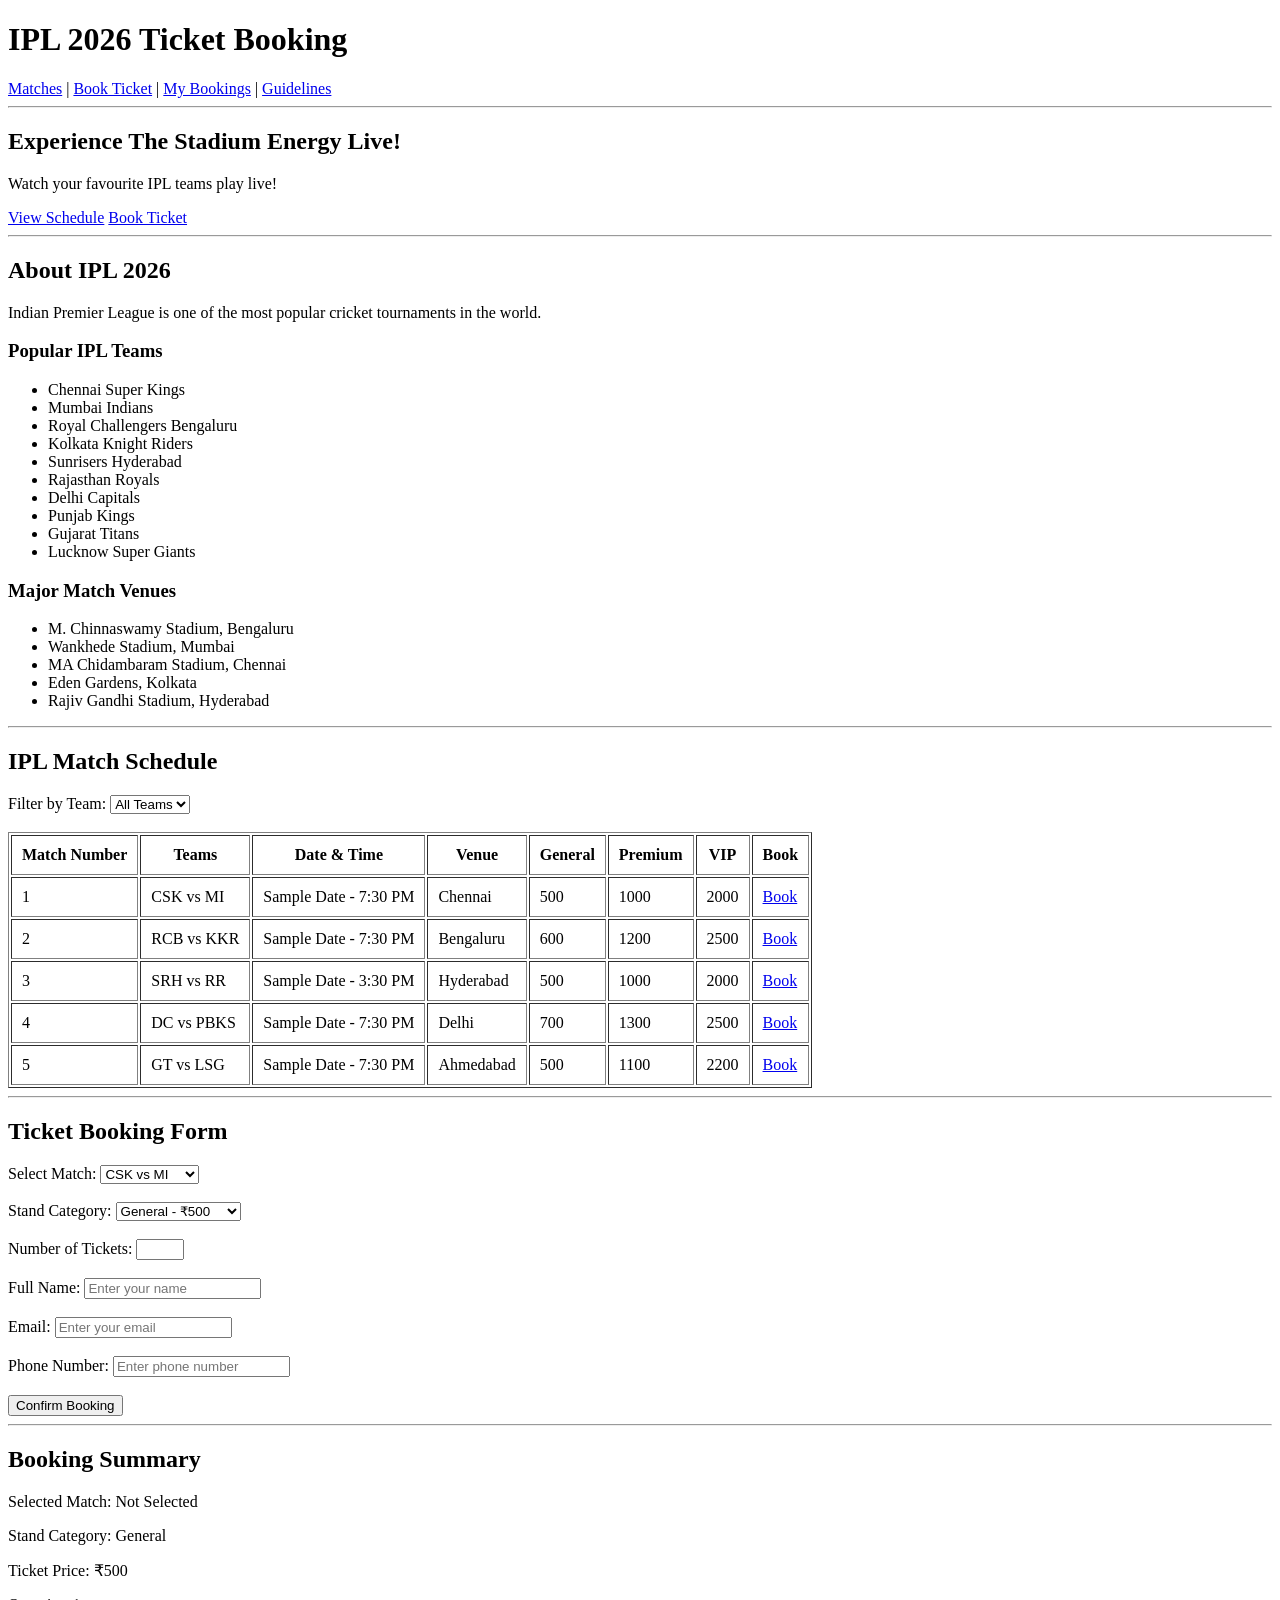
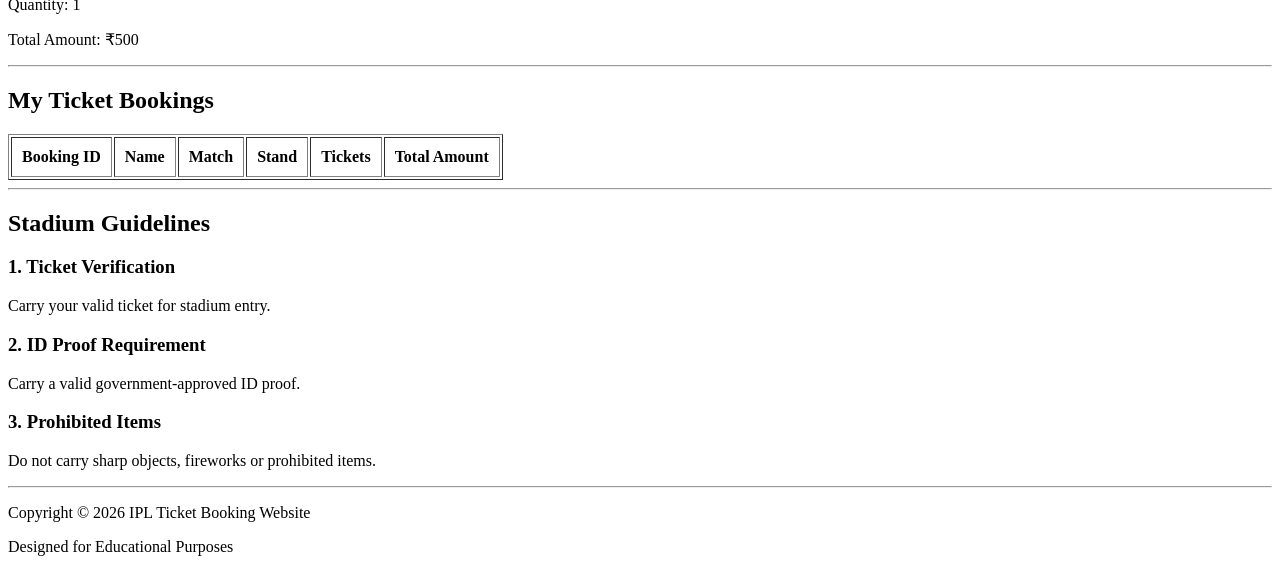
==== ticket_booking_ipl.html @ d8e72768 "Added IPL Ticket Booking HTML project" ====
<!DOCTYPE html>
<html lang="en">

<head>
    <meta charset="UTF-8">
    <meta name="viewport" content="width=device-width, initial-scale=1.0">
    <title>IPL 2026 Ticket Booking</title>
</head>

<body>

    <!-- Navigation Bar -->
    <header>
        <h1>IPL 2026 Ticket Booking</h1>

        <nav>
            <a href="#matches">Matches</a> |
            <a href="#booking">Book Ticket</a> |
            <a href="#mybookings">My Bookings</a> |
            <a href="#guidelines">Guidelines</a>
        </nav>
    </header>

    <hr>

    <!-- Hero Section -->
    <section>
        <h1>Experience The Stadium Energy Live!</h1>
        <p>Watch your favourite IPL teams play live!</p>

        <a href="#matches">View Schedule</a>
        <a href="#booking">Book Ticket</a>
    </section>

    <hr>

    <!-- About IPL -->
    <section id="about">
        <h2>About IPL 2026</h2>

        <p>
            Indian Premier League is one of the most popular
            cricket tournaments in the world.
        </p>

        <h3>Popular IPL Teams</h3>

        <ul>
            <li>Chennai Super Kings</li>
            <li>Mumbai Indians</li>
            <li>Royal Challengers Bengaluru</li>
            <li>Kolkata Knight Riders</li>
            <li>Sunrisers Hyderabad</li>
            <li>Rajasthan Royals</li>
            <li>Delhi Capitals</li>
            <li>Punjab Kings</li>
            <li>Gujarat Titans</li>
            <li>Lucknow Super Giants</li>
        </ul>

        <h3>Major Match Venues</h3>

        <ul>
            <li>M. Chinnaswamy Stadium, Bengaluru</li>
            <li>Wankhede Stadium, Mumbai</li>
            <li>MA Chidambaram Stadium, Chennai</li>
            <li>Eden Gardens, Kolkata</li>
            <li>Rajiv Gandhi Stadium, Hyderabad</li>
        </ul>
    </section>

    <hr>

    <!-- Match Schedule -->
    <section id="matches">
        <h2>IPL Match Schedule</h2>

        <label for="team">Filter by Team:</label>

        <select id="team">
            <option>All Teams</option>
            <option>CSK</option>
            <option>MI</option>
            <option>RCB</option>
            <option>KKR</option>
            <option>SRH</option>
        </select>

        <br><br>

        <table border="1" cellpadding="10">

            <tr>
                <th>Match Number</th>
                <th>Teams</th>
                <th>Date & Time</th>
                <th>Venue</th>
                <th>General</th>
                <th>Premium</th>
                <th>VIP</th>
                <th>Book</th>
            </tr>

            <tr>
                <td>1</td>
                <td>CSK vs MI</td>
                <td>Sample Date - 7:30 PM</td>
                <td>Chennai</td>
                <td>500</td>
                <td>1000</td>
                <td>2000</td>
                <td><a href="#booking">Book</a></td>
            </tr>

            <tr>
                <td>2</td>
                <td>RCB vs KKR</td>
                <td>Sample Date - 7:30 PM</td>
                <td>Bengaluru</td>
                <td>600</td>
                <td>1200</td>
                <td>2500</td>
                <td><a href="#booking">Book</a></td>
            </tr>

            <tr>
                <td>3</td>
                <td>SRH vs RR</td>
                <td>Sample Date - 3:30 PM</td>
                <td>Hyderabad</td>
                <td>500</td>
                <td>1000</td>
                <td>2000</td>
                <td><a href="#booking">Book</a></td>
            </tr>

            <tr>
                <td>4</td>
                <td>DC vs PBKS</td>
                <td>Sample Date - 7:30 PM</td>
                <td>Delhi</td>
                <td>700</td>
                <td>1300</td>
                <td>2500</td>
                <td><a href="#booking">Book</a></td>
            </tr>

            <tr>
                <td>5</td>
                <td>GT vs LSG</td>
                <td>Sample Date - 7:30 PM</td>
                <td>Ahmedabad</td>
                <td>500</td>
                <td>1100</td>
                <td>2200</td>
                <td><a href="#booking">Book</a></td>
            </tr>

        </table>
    </section>

    <hr>

    <!-- Ticket Booking Form -->
    <section id="booking">
        <h2>Ticket Booking Form</h2>

        <form>

            <label for="match">Select Match:</label>
            <select id="match" name="match">
                <option>CSK vs MI</option>
                <option>RCB vs KKR</option>
                <option>SRH vs RR</option>
                <option>DC vs PBKS</option>
                <option>GT vs LSG</option>
            </select>

            <br><br>

            <label for="category">Stand Category:</label>
            <select id="category" name="category">
                <option>General - ₹500</option>
                <option>Premium - ₹1000</option>
                <option>VIP - ₹2000</option>
            </select>

            <br><br>

            <label for="quantity">Number of Tickets:</label>
            <input type="number" id="quantity"
                   name="quantity" min="1" max="10">

            <br><br>

            <label for="name">Full Name:</label>
            <input type="text" id="name"
                   name="name" placeholder="Enter your name">

            <br><br>

            <label for="email">Email:</label>
            <input type="email" id="email"
                   name="email" placeholder="Enter your email">

            <br><br>

            <label for="phone">Phone Number:</label>
            <input type="tel" id="phone"
                   name="phone" placeholder="Enter phone number">

            <br><br>

            <input type="submit" value="Confirm Booking">

        </form>
    </section>

    <hr>

    <!-- Booking Summary -->
    <section>
        <h2>Booking Summary</h2>

        <p>Selected Match: Not Selected</p>
        <p>Stand Category: General</p>
        <p>Ticket Price: ₹500</p>
        <p>Quantity: 1</p>
        <p>Total Amount: ₹500</p>
    </section>

    <hr>

    <!-- My Bookings -->
    <section id="mybookings">
        <h2>My Ticket Bookings</h2>

        <table border="1" cellpadding="10">

            <tr>
                <th>Booking ID</th>
                <th>Name</th>
                <th>Match</th>
                <th>Stand</th>
                <th>Tickets</th>
                <th>Total Amount</th>
            </tr>

        </table>
    </section>

    <hr>

    <!-- Guidelines -->
    <section id="guidelines">
        <h2>Stadium Guidelines</h2>

        <article>
            <h3>1. Ticket Verification</h3>
            <p>Carry your valid ticket for stadium entry.</p>
        </article>

        <article>
            <h3>2. ID Proof Requirement</h3>
            <p>Carry a valid government-approved ID proof.</p>
        </article>

        <article>
            <h3>3. Prohibited Items</h3>
            <p>Do not carry sharp objects, fireworks or prohibited items.</p>
        </article>
    </section>

    <hr>

    <!-- Footer -->
    <footer>
        <p>Copyright © 2026 IPL Ticket Booking Website</p>
        <p>Designed for Educational Purposes</p>
    </footer>

</body>
</html>
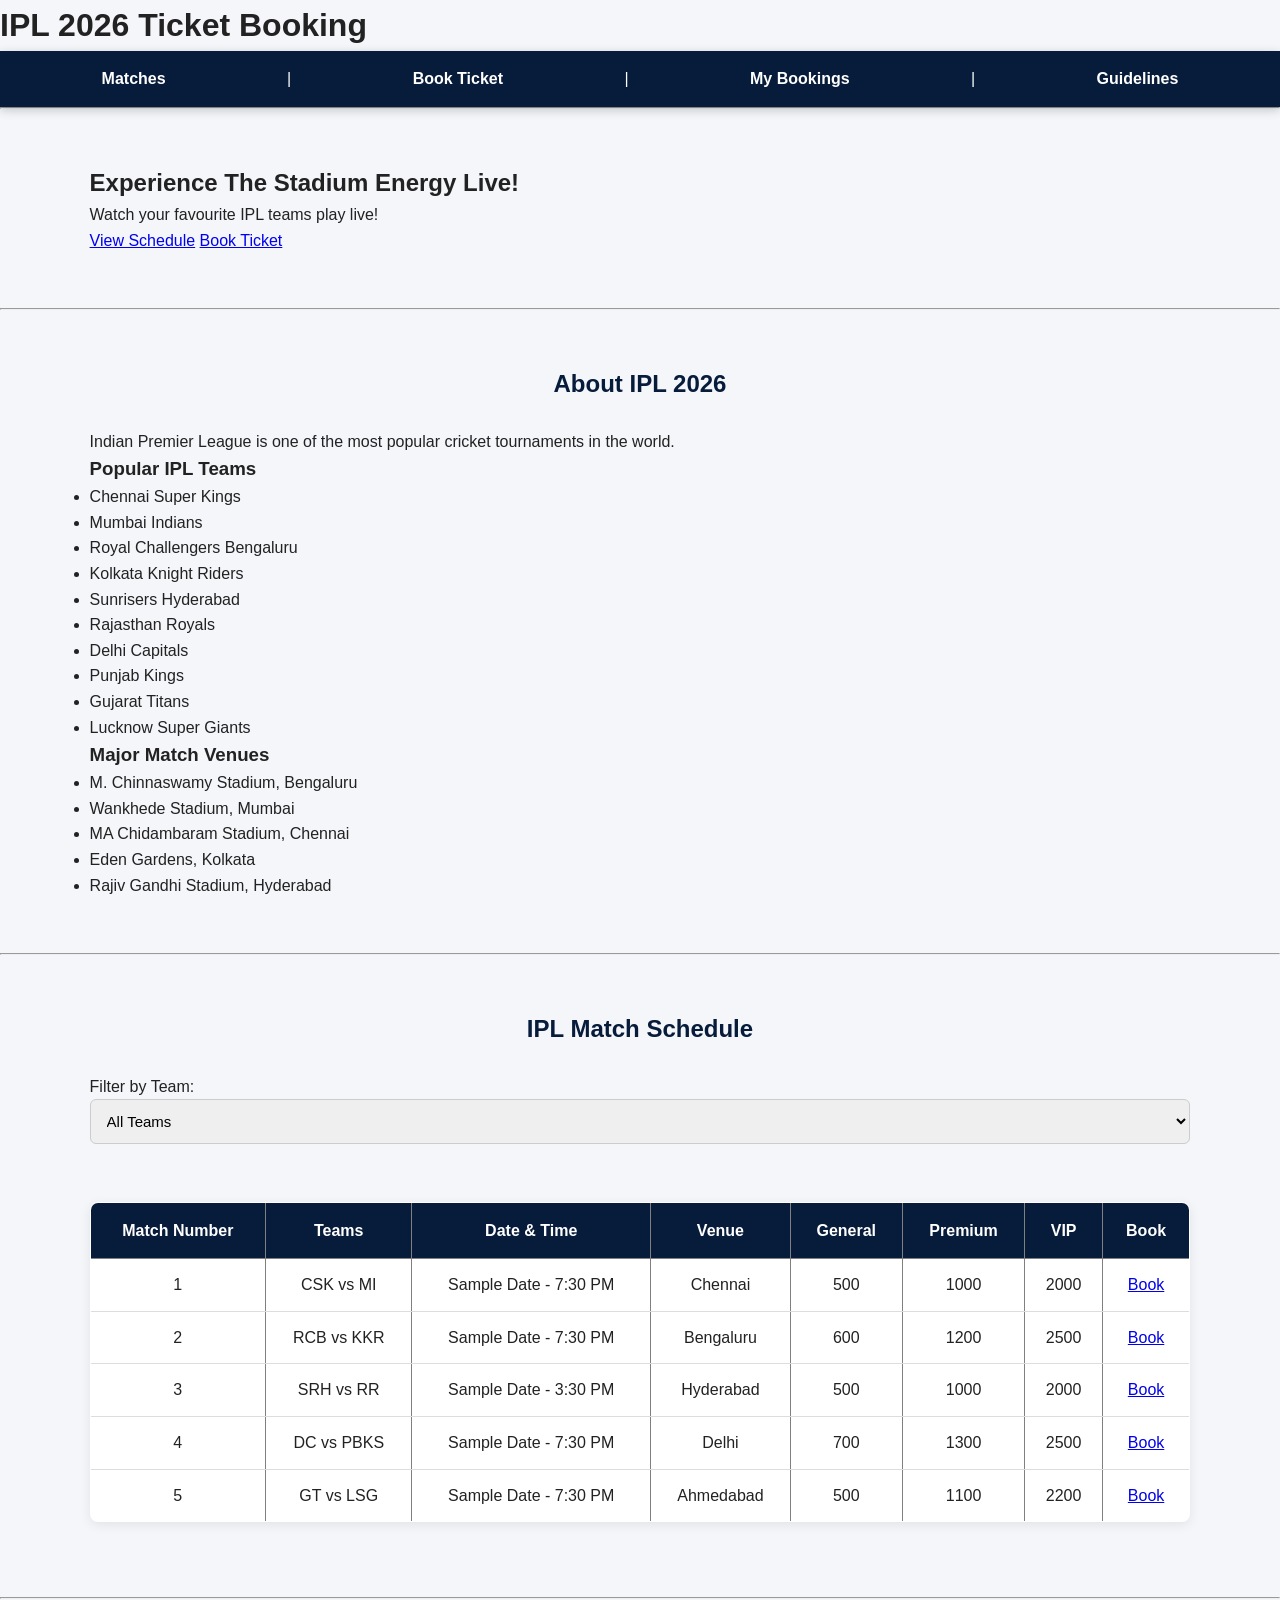
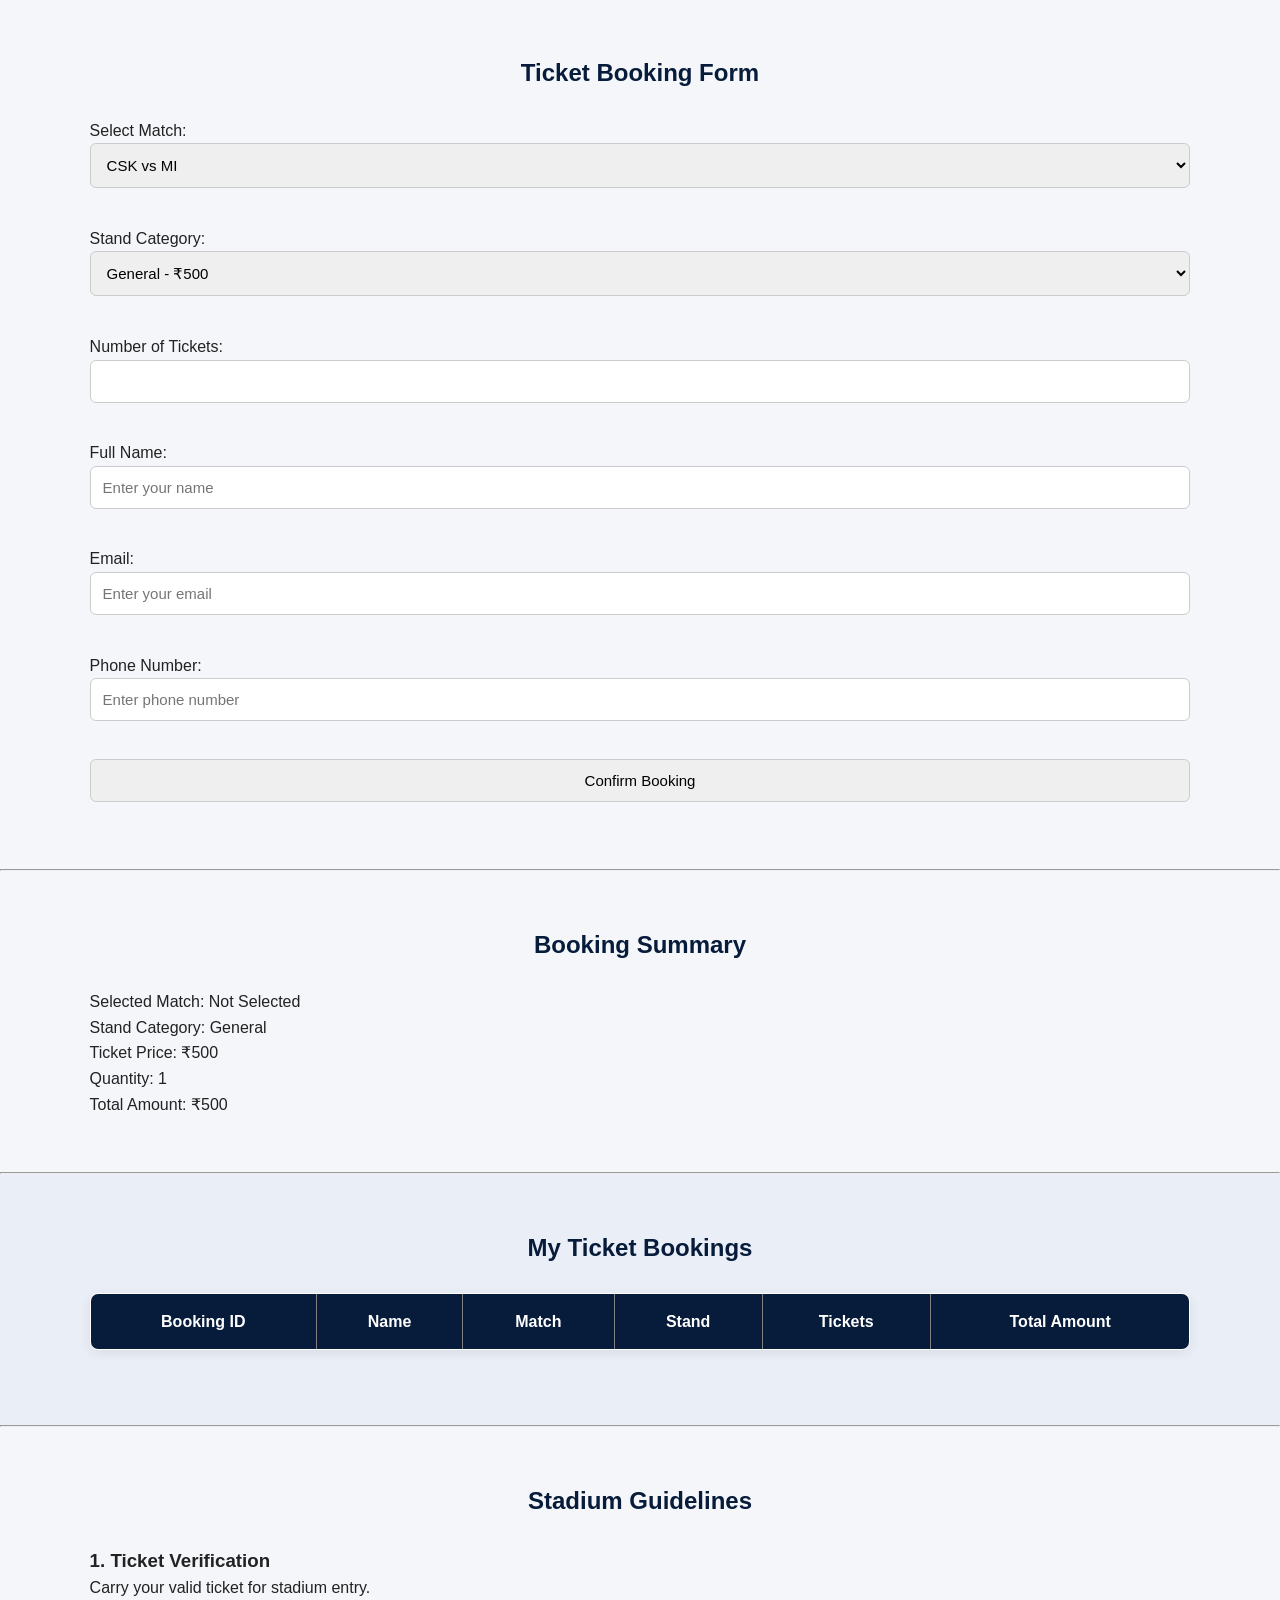
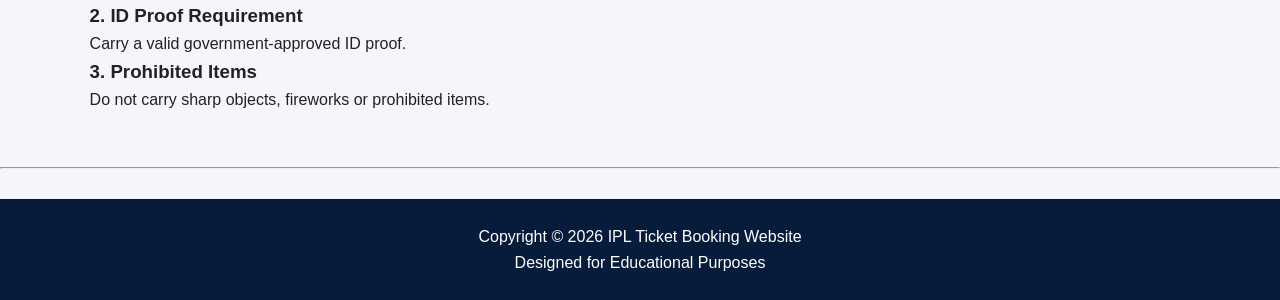
==== commit f2e6cab5: "Added CSS styling to IPL Ticket Booking website" ====
--- a/ticket_booking_ipl.html
+++ b/ticket_booking_ipl.html
@@ -6,6 +6,7 @@
     <meta charset="UTF-8">
     <meta name="viewport" content="width=device-width, initial-scale=1.0">
     <title>IPL 2026 Ticket Booking</title>
+    <link rel="stylesheet" href="styles.css">
 </head>
 
 <body>
--- a/styles.css
+++ b/styles.css
@@ -0,0 +1,260 @@
+
+/* IPL TICKET BOOKING WEBSITE */
+
+/* Theme Colors */
+:root {
+    --primary: #071b3a;
+    --secondary: #102f5c;
+    --accent: #f5c542;
+    --background: #f4f6fa;
+    --text: #222222;
+    --white: #ffffff;
+}
+
+/* General Styling */
+* {
+    margin: 0;
+    padding: 0;
+    box-sizing: border-box;
+}
+
+html {
+    scroll-behavior: smooth;
+    scroll-padding-top: 80px;
+}
+
+body {
+    font-family: Arial, sans-serif;
+    background: var(--background);
+    color: var(--text);
+    line-height: 1.6;
+}
+
+/* Navigation Bar */
+nav {
+    background: var(--primary);
+    color: var(--white);
+    padding: 15px 7%;
+    display: flex;
+    justify-content: space-between;
+    align-items: center;
+    position: sticky;
+    top: 0;
+    z-index: 1000;
+    box-shadow: 0 3px 10px rgba(0,0,0,0.2);
+}
+
+nav a {
+    color: var(--white);
+    text-decoration: none;
+    margin: 0 12px;
+    font-weight: bold;
+    transition: 0.3s;
+}
+
+nav a:hover {
+    color: var(--accent);
+}
+
+/* Hero Banner */
+.hero {
+    background: linear-gradient(135deg, #071b3a, #164b83);
+    color: var(--white);
+    text-align: center;
+    padding: 100px 20px;
+}
+
+.hero h1 {
+    font-size: 42px;
+    margin-bottom: 15px;
+}
+
+.hero p {
+    font-size: 18px;
+    margin-bottom: 25px;
+}
+
+/* Buttons */
+.btn {
+    display: inline-block;
+    background: var(--accent);
+    color: var(--primary);
+    padding: 12px 25px;
+    border: none;
+    border-radius: 6px;
+    text-decoration: none;
+    font-weight: bold;
+    cursor: pointer;
+    transition: 0.3s;
+}
+
+.btn:hover {
+    background: var(--white);
+    transform: translateY(-2px);
+}
+
+/* Sections */
+section {
+    padding: 55px 7%;
+}
+
+section h2 {
+    color: var(--primary);
+    text-align: center;
+    margin-bottom: 25px;
+}
+
+/* About Section */
+.about {
+    background: var(--white);
+    text-align: center;
+}
+
+/* Tables */
+table {
+    width: 100%;
+    border-collapse: collapse;
+    background: var(--white);
+    margin: 20px 0;
+    box-shadow: 0 3px 12px rgba(0,0,0,0.08);
+    border-radius: 8px;
+    overflow: hidden;
+}
+
+th {
+    background: var(--primary);
+    color: var(--white);
+    padding: 15px;
+}
+
+td {
+    padding: 13px;
+    text-align: center;
+    border-bottom: 1px solid #dddddd;
+}
+
+tr:hover {
+    background: #fff8df;
+}
+
+/* Booking Area */
+.booking-area {
+    display: flex;
+    justify-content: center;
+    align-items: flex-start;
+    gap: 30px;
+    flex-wrap: wrap;
+}
+
+.booking-form,
+.summary {
+    background: var(--white);
+    padding: 25px;
+    border-radius: 12px;
+    box-shadow: 0 4px 15px rgba(0,0,0,0.1);
+    flex: 1;
+    min-width: 280px;
+}
+
+/* Forms */
+.booking-form label {
+    display: block;
+    margin: 12px 0 5px;
+    font-weight: bold;
+}
+
+input,
+select,
+textarea {
+    width: 100%;
+    padding: 12px;
+    border: 1px solid #cccccc;
+    border-radius: 6px;
+    margin-bottom: 12px;
+    font-size: 15px;
+}
+
+input:focus,
+select:focus,
+textarea:focus {
+    outline: none;
+    border-color: var(--accent);
+    box-shadow: 0 0 5px rgba(245,197,66,0.5);
+}
+
+/* Cards */
+.guideline-cards {
+    display: flex;
+    justify-content: center;
+    flex-wrap: wrap;
+    gap: 20px;
+}
+
+.card {
+    background: var(--white);
+    padding: 25px;
+    border-radius: 12px;
+    box-shadow: 0 4px 12px rgba(0,0,0,0.1);
+    flex: 1;
+    min-width: 220px;
+    transition: 0.3s;
+}
+
+.card:hover {
+    transform: translateY(-5px);
+    box-shadow: 0 7px 18px rgba(0,0,0,0.15);
+}
+
+/* My Bookings */
+#mybookings {
+    background: #e9eef7;
+}
+
+/* Footer */
+footer {
+    background: var(--primary);
+    color: var(--white);
+    text-align: center;
+    padding: 25px;
+    margin-top: 30px;
+}
+
+footer a {
+    color: var(--accent);
+    text-decoration: none;
+}
+
+/* Responsive Design */
+@media (max-width: 768px) {
+
+    nav {
+        flex-direction: column;
+        gap: 12px;
+    }
+
+    nav a {
+        display: inline-block;
+        margin: 5px;
+    }
+
+    .hero h1 {
+        font-size: 30px;
+    }
+
+    .booking-area {
+        flex-direction: column;
+    }
+
+    .booking-form,
+    .summary {
+        width: 100%;
+    }
+
+    table {
+        font-size: 12px;
+    }
+
+    section {
+        padding: 35px 5%;
+    }
+}
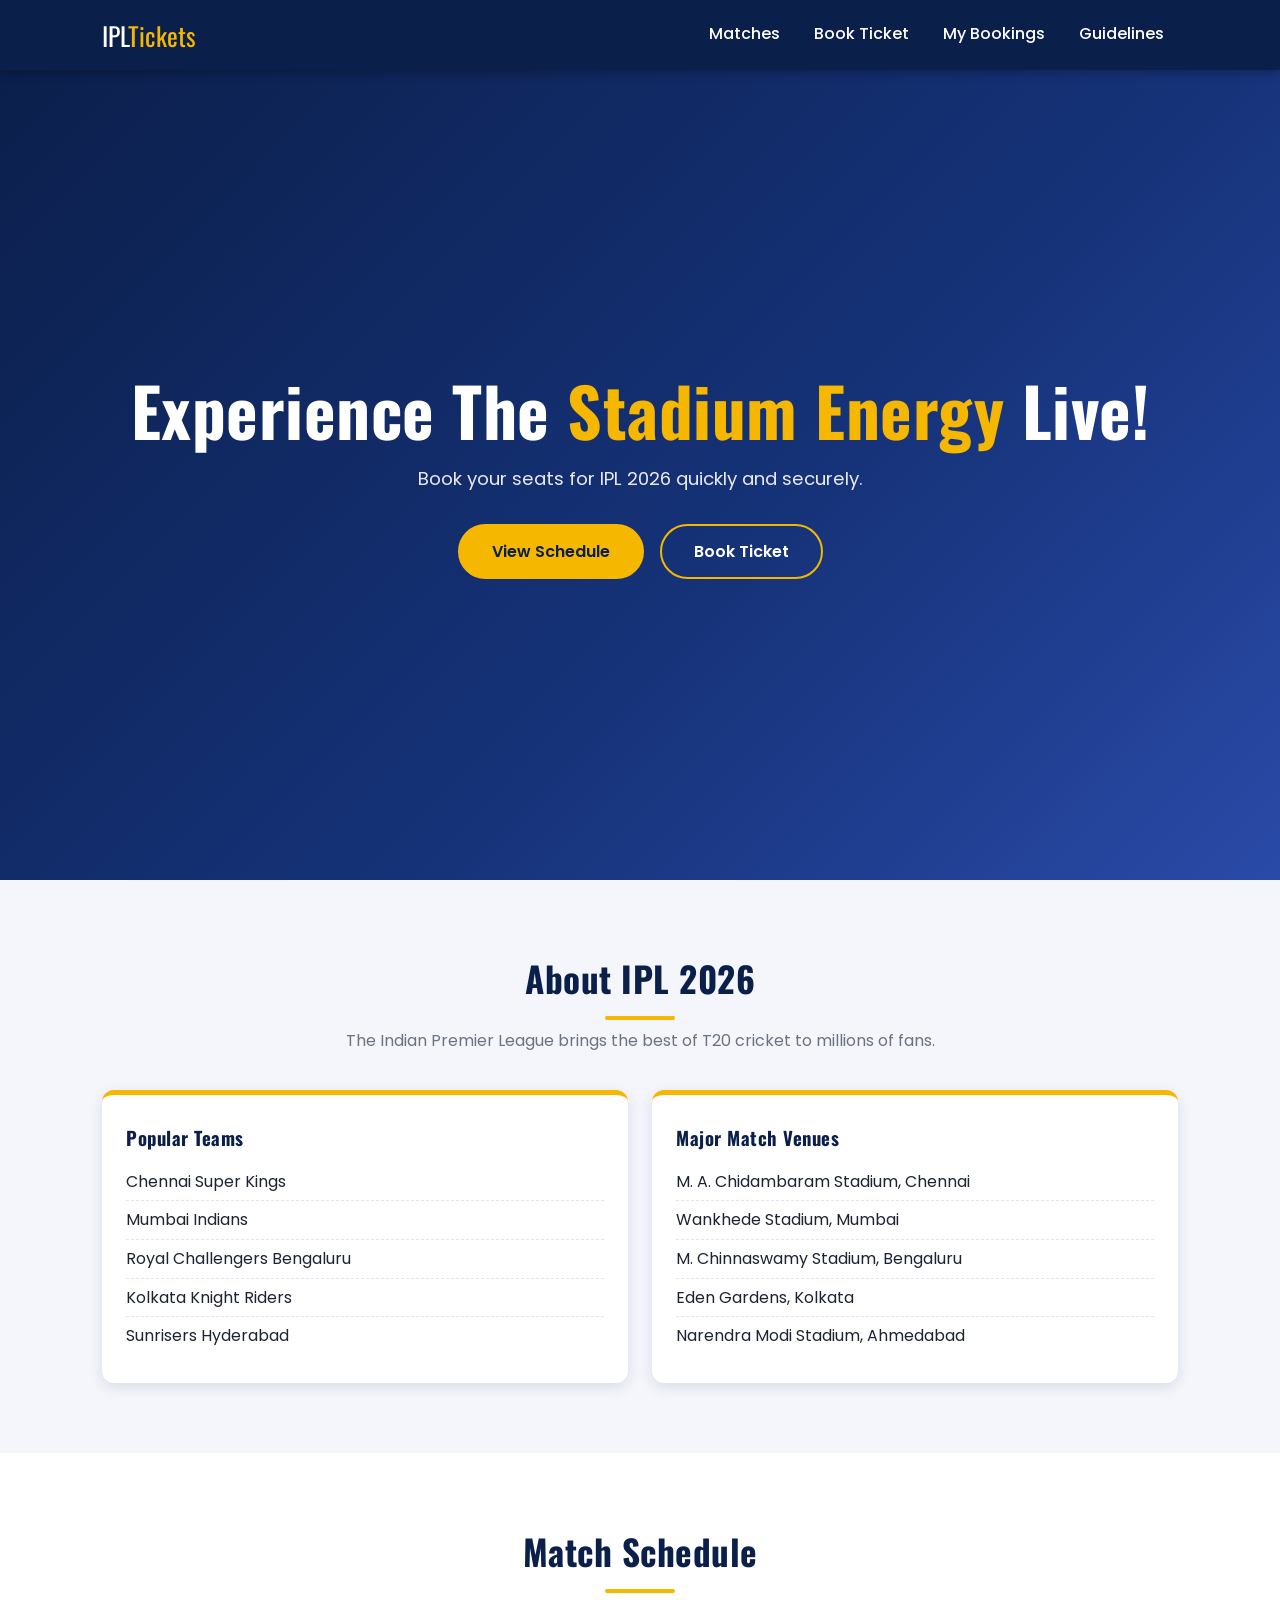
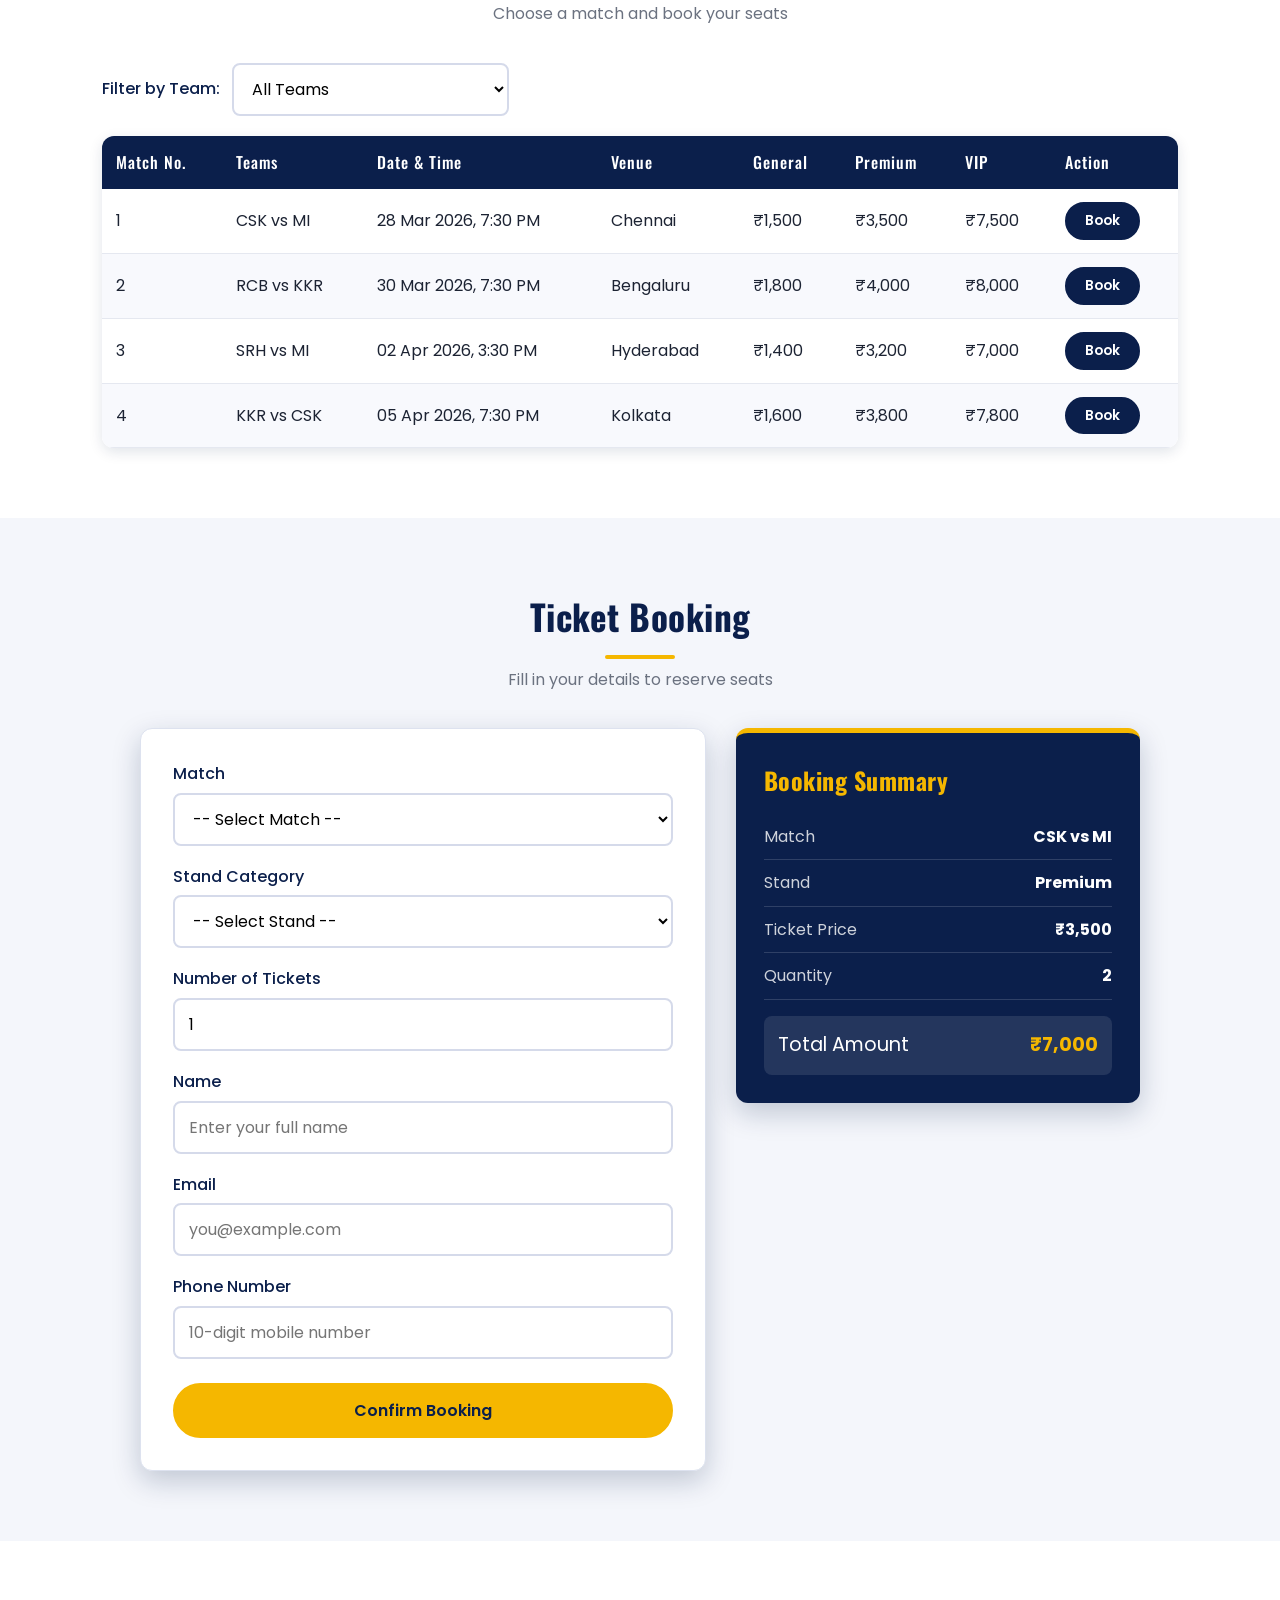
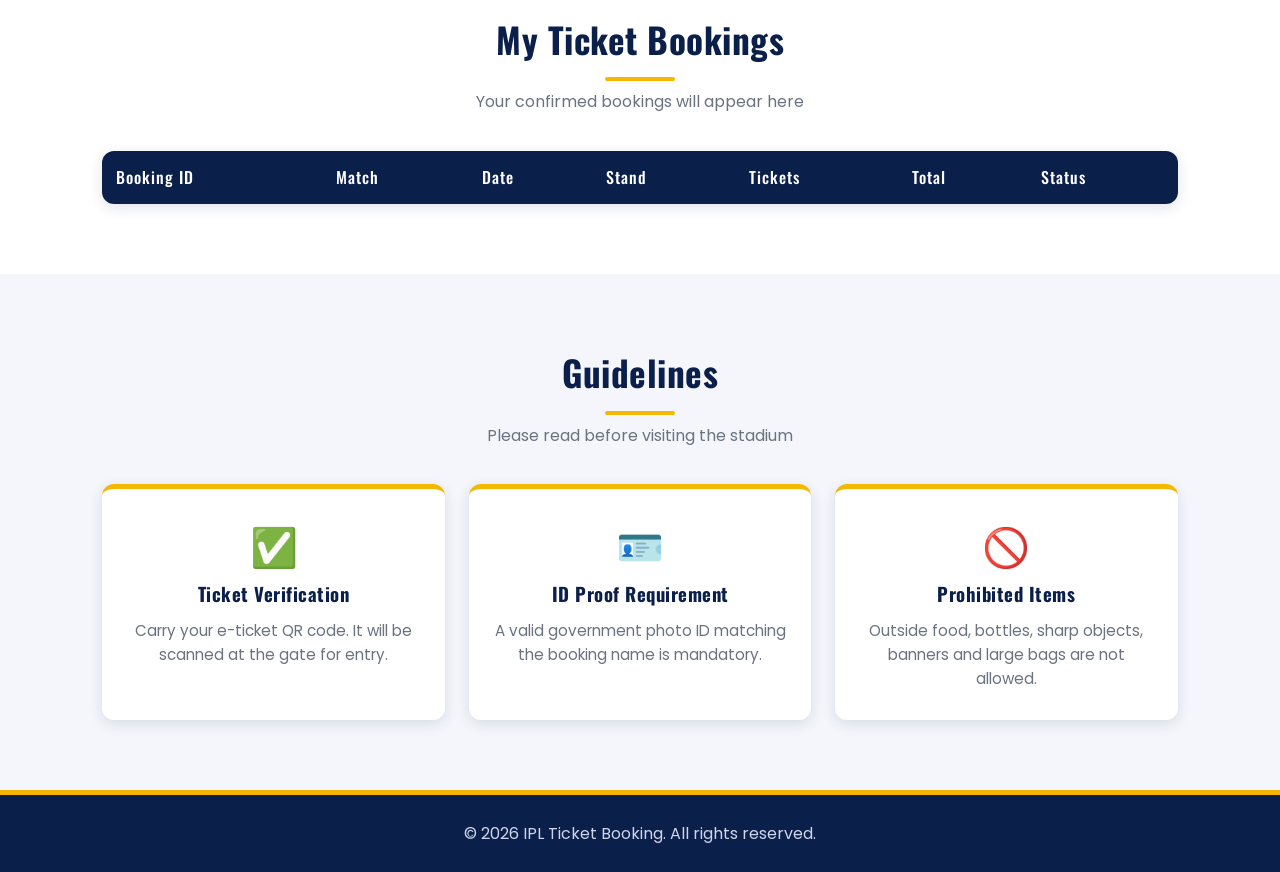
==== commit 431eac3d: "Update HTML structure and CSS styling" ====
--- a/ticket_booking_ipl.html
+++ b/ticket_booking_ipl.html
@@ -1,285 +1,248 @@
-
 <!DOCTYPE html>
 <html lang="en">
-
 <head>
-    <meta charset="UTF-8">
-    <meta name="viewport" content="width=device-width, initial-scale=1.0">
-    <title>IPL 2026 Ticket Booking</title>
-    <link rel="stylesheet" href="styles.css">
+  <meta charset="UTF-8">
+  <meta name="viewport" content="width=device-width, initial-scale=1.0">
+  <title>IPL 2026 Ticket Booking</title>
+  <link href="https://fonts.googleapis.com/css2?family=Oswald:wght@400;500;700&family=Poppins:wght@400;500;600&display=swap" rel="stylesheet">
+  <link rel="stylesheet" href="styles.css">
 </head>
-
 <body>
 
-    <!-- Navigation Bar -->
-    <header>
-        <h1>IPL 2026 Ticket Booking</h1>
-
-        <nav>
-            <a href="#matches">Matches</a> |
-            <a href="#booking">Book Ticket</a> |
-            <a href="#mybookings">My Bookings</a> |
-            <a href="#guidelines">Guidelines</a>
-        </nav>
-    </header>
-
-    <hr>
-
-    <!-- Hero Section -->
-    <section>
-        <h1>Experience The Stadium Energy Live!</h1>
-        <p>Watch your favourite IPL teams play live!</p>
-
-        <a href="#matches">View Schedule</a>
-        <a href="#booking">Book Ticket</a>
-    </section>
-
-    <hr>
-
-    <!-- About IPL -->
+  <!-- NAVIGATION -->
+  <header>
+    <nav class="navbar">
+      <a href="#home" class="logo">IPL<span>Tickets</span></a>
+      <ul class="nav-links">
+        <li><a href="#matches">Matches</a></li>
+        <li><a href="#booking">Book Ticket</a></li>
+        <li><a href="#my-bookings">My Bookings</a></li>
+        <li><a href="#guidelines">Guidelines</a></li>
+      </ul>
+    </nav>
+  </header>
+
+  <main>
+
+    <!-- HERO / BANNER -->
+    <section class="hero" id="home">
+      <h1>Experience The <span>Stadium Energy</span> Live!</h1>
+      <p>Book your seats for IPL 2026 quickly and securely.</p>
+      <div class="hero-buttons">
+        <a href="#matches" class="btn btn-primary">View Schedule</a>
+        <a href="#booking" class="btn btn-outline">Book Ticket</a>
+      </div>
+    </section>
+
+    <!-- ABOUT IPL 2026 -->
     <section id="about">
-        <h2>About IPL 2026</h2>
-
-        <p>
-            Indian Premier League is one of the most popular
-            cricket tournaments in the world.
-        </p>
-
-        <h3>Popular IPL Teams</h3>
-
-        <ul>
+      <h2 class="section-title">About IPL 2026</h2>
+      <p class="section-sub">The Indian Premier League brings the best of T20 cricket to millions of fans.</p>
+      <div class="two-col">
+        <article class="card">
+          <h3>Popular Teams</h3>
+          <ul>
             <li>Chennai Super Kings</li>
             <li>Mumbai Indians</li>
             <li>Royal Challengers Bengaluru</li>
             <li>Kolkata Knight Riders</li>
             <li>Sunrisers Hyderabad</li>
-            <li>Rajasthan Royals</li>
-            <li>Delhi Capitals</li>
-            <li>Punjab Kings</li>
-            <li>Gujarat Titans</li>
-            <li>Lucknow Super Giants</li>
-        </ul>
-
-        <h3>Major Match Venues</h3>
-
-        <ul>
+          </ul>
+        </article>
+        <article class="card">
+          <h3>Major Match Venues</h3>
+          <ul>
+            <li>M. A. Chidambaram Stadium, Chennai</li>
+            <li>Wankhede Stadium, Mumbai</li>
             <li>M. Chinnaswamy Stadium, Bengaluru</li>
-            <li>Wankhede Stadium, Mumbai</li>
-            <li>MA Chidambaram Stadium, Chennai</li>
             <li>Eden Gardens, Kolkata</li>
-            <li>Rajiv Gandhi Stadium, Hyderabad</li>
-        </ul>
-    </section>
-
-    <hr>
-
-    <!-- Match Schedule -->
-    <section id="matches">
-        <h2>IPL Match Schedule</h2>
-
-        <label for="team">Filter by Team:</label>
-
-        <select id="team">
-            <option>All Teams</option>
-            <option>CSK</option>
-            <option>MI</option>
-            <option>RCB</option>
-            <option>KKR</option>
-            <option>SRH</option>
+            <li>Narendra Modi Stadium, Ahmedabad</li>
+          </ul>
+        </article>
+      </div>
+    </section>
+
+    <!-- MATCH SCHEDULE -->
+    <section id="matches" class="alt">
+      <h2 class="section-title">Match Schedule</h2>
+      <p class="section-sub">Choose a match and book your seats</p>
+
+      <div class="filter-bar">
+        <label for="teamFilter">Filter by Team:</label>
+        <select id="teamFilter">
+          <option value="all">All Teams</option>
+          <option value="CSK">Chennai Super Kings</option>
+          <option value="MI">Mumbai Indians</option>
+          <option value="RCB">Royal Challengers Bengaluru</option>
+          <option value="KKR">Kolkata Knight Riders</option>
+          <option value="SRH">Sunrisers Hyderabad</option>
         </select>
-
-        <br><br>
-
-        <table border="1" cellpadding="10">
-
-            <tr>
-                <th>Match Number</th>
-                <th>Teams</th>
-                <th>Date & Time</th>
-                <th>Venue</th>
-                <th>General</th>
-                <th>Premium</th>
-                <th>VIP</th>
-                <th>Book</th>
-            </tr>
-
-            <tr>
-                <td>1</td>
-                <td>CSK vs MI</td>
-                <td>Sample Date - 7:30 PM</td>
-                <td>Chennai</td>
-                <td>500</td>
-                <td>1000</td>
-                <td>2000</td>
-                <td><a href="#booking">Book</a></td>
-            </tr>
-
-            <tr>
-                <td>2</td>
-                <td>RCB vs KKR</td>
-                <td>Sample Date - 7:30 PM</td>
-                <td>Bengaluru</td>
-                <td>600</td>
-                <td>1200</td>
-                <td>2500</td>
-                <td><a href="#booking">Book</a></td>
-            </tr>
-
-            <tr>
-                <td>3</td>
-                <td>SRH vs RR</td>
-                <td>Sample Date - 3:30 PM</td>
-                <td>Hyderabad</td>
-                <td>500</td>
-                <td>1000</td>
-                <td>2000</td>
-                <td><a href="#booking">Book</a></td>
-            </tr>
-
-            <tr>
-                <td>4</td>
-                <td>DC vs PBKS</td>
-                <td>Sample Date - 7:30 PM</td>
-                <td>Delhi</td>
-                <td>700</td>
-                <td>1300</td>
-                <td>2500</td>
-                <td><a href="#booking">Book</a></td>
-            </tr>
-
-            <tr>
-                <td>5</td>
-                <td>GT vs LSG</td>
-                <td>Sample Date - 7:30 PM</td>
-                <td>Ahmedabad</td>
-                <td>500</td>
-                <td>1100</td>
-                <td>2200</td>
-                <td><a href="#booking">Book</a></td>
-            </tr>
-
+      </div>
+
+      <div class="table-wrap">
+        <table>
+          <caption class="sr-only">IPL 2026 match schedule with ticket prices</caption>
+          <thead>
+            <tr>
+              <th>Match No.</th>
+              <th>Teams</th>
+              <th>Date &amp; Time</th>
+              <th>Venue</th>
+              <th>General</th>
+              <th>Premium</th>
+              <th>VIP</th>
+              <th>Action</th>
+            </tr>
+          </thead>
+          <tbody>
+            <tr>
+              <td>1</td>
+              <td>CSK vs MI</td>
+              <td>28 Mar 2026, 7:30 PM</td>
+              <td>Chennai</td>
+              <td>₹1,500</td><td>₹3,500</td><td>₹7,500</td>
+              <td><a href="#booking" class="btn btn-sm">Book</a></td>
+            </tr>
+            <tr>
+              <td>2</td>
+              <td>RCB vs KKR</td>
+              <td>30 Mar 2026, 7:30 PM</td>
+              <td>Bengaluru</td>
+              <td>₹1,800</td><td>₹4,000</td><td>₹8,000</td>
+              <td><a href="#booking" class="btn btn-sm">Book</a></td>
+            </tr>
+            <tr>
+              <td>3</td>
+              <td>SRH vs MI</td>
+              <td>02 Apr 2026, 3:30 PM</td>
+              <td>Hyderabad</td>
+              <td>₹1,400</td><td>₹3,200</td><td>₹7,000</td>
+              <td><a href="#booking" class="btn btn-sm">Book</a></td>
+            </tr>
+            <tr>
+              <td>4</td>
+              <td>KKR vs CSK</td>
+              <td>05 Apr 2026, 7:30 PM</td>
+              <td>Kolkata</td>
+              <td>₹1,600</td><td>₹3,800</td><td>₹7,800</td>
+              <td><a href="#booking" class="btn btn-sm">Book</a></td>
+            </tr>
+          </tbody>
         </table>
-    </section>
-
-    <hr>
-
-    <!-- Ticket Booking Form -->
+      </div>
+    </section>
+
+    <!-- BOOKING FORM + SUMMARY -->
     <section id="booking">
-        <h2>Ticket Booking Form</h2>
-
-        <form>
-
-            <label for="match">Select Match:</label>
-            <select id="match" name="match">
-                <option>CSK vs MI</option>
-                <option>RCB vs KKR</option>
-                <option>SRH vs RR</option>
-                <option>DC vs PBKS</option>
-                <option>GT vs LSG</option>
+      <h2 class="section-title">Ticket Booking</h2>
+      <p class="section-sub">Fill in your details to reserve seats</p>
+
+      <div class="booking-layout">
+        <form action="#" method="post">
+          <div class="form-group">
+            <label for="match">Match</label>
+            <select id="match" name="match" required>
+              <option value="">-- Select Match --</option>
+              <option>1 - CSK vs MI (Chennai)</option>
+              <option>2 - RCB vs KKR (Bengaluru)</option>
+              <option>3 - SRH vs MI (Hyderabad)</option>
+              <option>4 - KKR vs CSK (Kolkata)</option>
             </select>
-
-            <br><br>
-
-            <label for="category">Stand Category:</label>
-            <select id="category" name="category">
-                <option>General - ₹500</option>
-                <option>Premium - ₹1000</option>
-                <option>VIP - ₹2000</option>
+          </div>
+          <div class="form-group">
+            <label for="stand">Stand Category</label>
+            <select id="stand" name="stand" required>
+              <option value="">-- Select Stand --</option>
+              <option>General</option>
+              <option>Premium</option>
+              <option>VIP</option>
             </select>
-
-            <br><br>
-
-            <label for="quantity">Number of Tickets:</label>
-            <input type="number" id="quantity"
-                   name="quantity" min="1" max="10">
-
-            <br><br>
-
-            <label for="name">Full Name:</label>
-            <input type="text" id="name"
-                   name="name" placeholder="Enter your name">
-
-            <br><br>
-
-            <label for="email">Email:</label>
-            <input type="email" id="email"
-                   name="email" placeholder="Enter your email">
-
-            <br><br>
-
-            <label for="phone">Phone Number:</label>
-            <input type="tel" id="phone"
-                   name="phone" placeholder="Enter phone number">
-
-            <br><br>
-
-            <input type="submit" value="Confirm Booking">
-
+          </div>
+          <div class="form-group">
+            <label for="qty">Number of Tickets</label>
+            <input type="number" id="qty" name="qty" min="1" max="10" value="1" required>
+          </div>
+          <div class="form-group">
+            <label for="name">Name</label>
+            <input type="text" id="name" name="name" placeholder="Enter your full name" required>
+          </div>
+          <div class="form-group">
+            <label for="email">Email</label>
+            <input type="email" id="email" name="email" placeholder="you@example.com" required>
+          </div>
+          <div class="form-group">
+            <label for="phone">Phone Number</label>
+            <input type="tel" id="phone" name="phone" placeholder="10-digit mobile number" pattern="[0-9]{10}" required>
+          </div>
+          <button type="submit" class="btn btn-primary">Confirm Booking</button>
         </form>
-    </section>
-
-    <hr>
-
-    <!-- Booking Summary -->
-    <section>
-        <h2>Booking Summary</h2>
-
-        <p>Selected Match: Not Selected</p>
-        <p>Stand Category: General</p>
-        <p>Ticket Price: ₹500</p>
-        <p>Quantity: 1</p>
-        <p>Total Amount: ₹500</p>
-    </section>
-
-    <hr>
-
-    <!-- My Bookings -->
-    <section id="mybookings">
-        <h2>My Ticket Bookings</h2>
-
-        <table border="1" cellpadding="10">
-
-            <tr>
-                <th>Booking ID</th>
-                <th>Name</th>
-                <th>Match</th>
-                <th>Stand</th>
-                <th>Tickets</th>
-                <th>Total Amount</th>
-            </tr>
-
+
+        <aside class="summary-card">
+          <h3>Booking Summary</h3>
+          <ul>
+            <li><span>Match</span><strong>CSK vs MI</strong></li>
+            <li><span>Stand</span><strong>Premium</strong></li>
+            <li><span>Ticket Price</span><strong>₹3,500</strong></li>
+            <li><span>Quantity</span><strong>2</strong></li>
+          </ul>
+          <p class="total"><span>Total Amount</span><strong>₹7,000</strong></p>
+        </aside>
+      </div>
+    </section>
+
+    <!-- MY BOOKINGS -->
+    <section id="my-bookings" class="alt">
+      <h2 class="section-title">My Ticket Bookings</h2>
+      <p class="section-sub">Your confirmed bookings will appear here</p>
+      <div class="table-wrap">
+        <table>
+          <thead>
+            <tr>
+              <th>Booking ID</th>
+              <th>Match</th>
+              <th>Date</th>
+              <th>Stand</th>
+              <th>Tickets</th>
+              <th>Total</th>
+              <th>Status</th>
+            </tr>
+          </thead>
+          <tbody>
+            <!-- Empty: records will be added later -->
+          </tbody>
         </table>
-    </section>
-
-    <hr>
-
-    <!-- Guidelines -->
+      </div>
+    </section>
+
+    <!-- GUIDELINES -->
     <section id="guidelines">
-        <h2>Stadium Guidelines</h2>
-
-        <article>
-            <h3>1. Ticket Verification</h3>
-            <p>Carry your valid ticket for stadium entry.</p>
-        </article>
-
-        <article>
-            <h3>2. ID Proof Requirement</h3>
-            <p>Carry a valid government-approved ID proof.</p>
-        </article>
-
-        <article>
-            <h3>3. Prohibited Items</h3>
-            <p>Do not carry sharp objects, fireworks or prohibited items.</p>
-        </article>
-    </section>
-
-    <hr>
-
-    <!-- Footer -->
-    <footer>
-        <p>Copyright © 2026 IPL Ticket Booking Website</p>
-        <p>Designed for Educational Purposes</p>
-    </footer>
+      <h2 class="section-title">Guidelines</h2>
+      <p class="section-sub">Please read before visiting the stadium</p>
+      <div class="cards">
+        <article class="card">
+          <div class="emoji">✅</div>
+          <h3>Ticket Verification</h3>
+          <p>Carry your e-ticket QR code. It will be scanned at the gate for entry.</p>
+        </article>
+        <article class="card">
+          <div class="emoji">🪪</div>
+          <h3>ID Proof Requirement</h3>
+          <p>A valid government photo ID matching the booking name is mandatory.</p>
+        </article>
+        <article class="card">
+          <div class="emoji">🚫</div>
+          <h3>Prohibited Items</h3>
+          <p>Outside food, bottles, sharp objects, banners and large bags are not allowed.</p>
+        </article>
+      </div>
+    </section>
+
+  </main>
+
+  <!-- FOOTER -->
+  <footer>
+    <p>© 2026 IPL Ticket Booking. All rights reserved.</p>
+  </footer>
 
 </body>
-</html>
+</html>
--- a/styles.css
+++ b/styles.css
@@ -1,260 +1,227 @@
-
-/* IPL TICKET BOOKING WEBSITE */
-
-/* Theme Colors */
+/* ===== 1. THEME VARIABLES ===== */
 :root {
-    --primary: #071b3a;
-    --secondary: #102f5c;
-    --accent: #f5c542;
-    --background: #f4f6fa;
-    --text: #222222;
-    --white: #ffffff;
-}
-
-/* General Styling */
-* {
-    margin: 0;
-    padding: 0;
-    box-sizing: border-box;
-}
-
-html {
-    scroll-behavior: smooth;
-    scroll-padding-top: 80px;
-}
-
+  --primary: #0b1f4b;
+  --primary-light: #16337a;
+  --accent: #f5b700;
+  --accent-dark: #d99f00;
+  --bg: #f4f6fb;
+  --card-bg: #ffffff;
+  --text: #1c2333;
+  --muted: #6b7280;
+  --radius: 12px;
+  --shadow: 0 4px 14px rgba(11, 31, 75, 0.12);
+  --shadow-lg: 0 10px 28px rgba(11, 31, 75, 0.22);
+}
+
+/* ===== 2. BASE ===== */
+* { margin: 0; padding: 0; box-sizing: border-box; }
+html { scroll-behavior: smooth; }
 body {
-    font-family: Arial, sans-serif;
-    background: var(--background);
-    color: var(--text);
-    line-height: 1.6;
-}
-
-/* Navigation Bar */
-nav {
-    background: var(--primary);
-    color: var(--white);
-    padding: 15px 7%;
-    display: flex;
-    justify-content: space-between;
-    align-items: center;
-    position: sticky;
-    top: 0;
-    z-index: 1000;
-    box-shadow: 0 3px 10px rgba(0,0,0,0.2);
-}
-
-nav a {
-    color: var(--white);
-    text-decoration: none;
-    margin: 0 12px;
-    font-weight: bold;
-    transition: 0.3s;
-}
-
-nav a:hover {
-    color: var(--accent);
-}
-
-/* Hero Banner */
+  font-family: 'Poppins', sans-serif;
+  background: var(--bg);
+  color: var(--text);
+  line-height: 1.6;
+  padding-top: 70px;
+}
+h1, h2, h3 { font-family: 'Oswald', sans-serif; letter-spacing: 0.5px; }
+section { padding: 70px 8%; scroll-margin-top: 70px; }
+section.alt { background: #ffffff; }
+ul { list-style: none; }
+.sr-only { position: absolute; left: -9999px; }
+
+.section-title { text-align: center; font-size: 2.2rem; color: var(--primary); }
+.section-title::after {
+  content: "";
+  display: block;
+  width: 70px; height: 4px;
+  margin: 10px auto 0;
+  background: var(--accent);
+  border-radius: 2px;
+}
+.section-sub { text-align: center; color: var(--muted); margin: 8px 0 36px; }
+
+/* ===== 3. NAVBAR ===== */
+.navbar {
+  position: fixed;
+  top: 0; left: 0;
+  width: 100%; height: 70px;
+  display: flex;
+  align-items: center;
+  justify-content: space-between;
+  padding: 0 8%;
+  background: var(--primary);
+  box-shadow: 0 2px 10px rgba(0, 0, 0, 0.3);
+  z-index: 1000;
+}
+.logo { font-family: 'Oswald', sans-serif; font-size: 1.6rem; color: #fff; text-decoration: none; }
+.logo span { color: var(--accent); }
+.nav-links { display: flex; gap: 6px; }
+.nav-links a {
+  display: block;
+  padding: 8px 14px;
+  color: #fff;
+  text-decoration: none;
+  font-weight: 500;
+  border-radius: 6px;
+  border-bottom: 3px solid transparent;
+  transition: all 0.3s ease;
+}
+.nav-links a:hover {
+  color: var(--accent);
+  background: rgba(255, 255, 255, 0.1);
+  border-bottom-color: var(--accent);
+}
+
+/* ===== 4. HERO ===== */
 .hero {
-    background: linear-gradient(135deg, #071b3a, #164b83);
-    color: var(--white);
-    text-align: center;
-    padding: 100px 20px;
-}
-
-.hero h1 {
-    font-size: 42px;
-    margin-bottom: 15px;
-}
-
-.hero p {
-    font-size: 18px;
-    margin-bottom: 25px;
-}
-
-/* Buttons */
+  min-height: 90vh;
+  display: flex;
+  flex-direction: column;
+  align-items: center;
+  justify-content: center;
+  text-align: center;
+  color: #fff;
+  background: linear-gradient(135deg, var(--primary) 0%, var(--primary-light) 60%, #2a4aa8 100%);
+}
+.hero h1 { font-size: clamp(2.2rem, 6vw, 4.2rem); line-height: 1.15; margin-bottom: 16px; }
+.hero h1 span { color: var(--accent); }
+.hero p { max-width: 600px; font-size: 1.15rem; opacity: 0.9; margin-bottom: 30px; }
+.hero-buttons { display: flex; gap: 16px; flex-wrap: wrap; justify-content: center; }
+
+/* ===== 5. BUTTONS ===== */
 .btn {
-    display: inline-block;
-    background: var(--accent);
-    color: var(--primary);
-    padding: 12px 25px;
-    border: none;
-    border-radius: 6px;
-    text-decoration: none;
-    font-weight: bold;
-    cursor: pointer;
-    transition: 0.3s;
-}
-
-.btn:hover {
-    background: var(--white);
-    transform: translateY(-2px);
-}
-
-/* Sections */
-section {
-    padding: 55px 7%;
-}
-
-section h2 {
-    color: var(--primary);
-    text-align: center;
-    margin-bottom: 25px;
-}
-
-/* About Section */
-.about {
-    background: var(--white);
-    text-align: center;
-}
-
-/* Tables */
-table {
-    width: 100%;
-    border-collapse: collapse;
-    background: var(--white);
-    margin: 20px 0;
-    box-shadow: 0 3px 12px rgba(0,0,0,0.08);
-    border-radius: 8px;
-    overflow: hidden;
-}
-
-th {
-    background: var(--primary);
-    color: var(--white);
-    padding: 15px;
-}
-
-td {
-    padding: 13px;
-    text-align: center;
-    border-bottom: 1px solid #dddddd;
-}
-
-tr:hover {
-    background: #fff8df;
-}
-
-/* Booking Area */
-.booking-area {
-    display: flex;
-    justify-content: center;
-    align-items: flex-start;
-    gap: 30px;
-    flex-wrap: wrap;
-}
-
-.booking-form,
-.summary {
-    background: var(--white);
-    padding: 25px;
-    border-radius: 12px;
-    box-shadow: 0 4px 15px rgba(0,0,0,0.1);
-    flex: 1;
-    min-width: 280px;
-}
-
-/* Forms */
-.booking-form label {
-    display: block;
-    margin: 12px 0 5px;
-    font-weight: bold;
-}
-
-input,
-select,
-textarea {
-    width: 100%;
-    padding: 12px;
-    border: 1px solid #cccccc;
-    border-radius: 6px;
-    margin-bottom: 12px;
-    font-size: 15px;
-}
-
-input:focus,
-select:focus,
-textarea:focus {
-    outline: none;
-    border-color: var(--accent);
-    box-shadow: 0 0 5px rgba(245,197,66,0.5);
-}
-
-/* Cards */
-.guideline-cards {
-    display: flex;
-    justify-content: center;
-    flex-wrap: wrap;
-    gap: 20px;
-}
-
+  display: inline-block;
+  padding: 13px 32px;
+  border-radius: 50px;
+  font-family: inherit;
+  font-size: 1rem;
+  font-weight: 600;
+  text-decoration: none;
+  border: 2px solid var(--accent);
+  cursor: pointer;
+  transition: all 0.3s ease;
+}
+.btn-primary { background: var(--accent); color: var(--primary); }
+.btn-primary:hover { background: var(--accent-dark); border-color: var(--accent-dark); transform: translateY(-3px); box-shadow: var(--shadow-lg); }
+.btn-outline { background: transparent; color: #fff; }
+.btn-outline:hover { background: var(--accent); color: var(--primary); transform: translateY(-3px); }
+.btn-sm { padding: 6px 18px; font-size: 0.85rem; background: var(--primary); color: #fff; border-color: var(--primary); }
+.btn-sm:hover { background: var(--accent); color: var(--primary); border-color: var(--accent); }
+
+/* ===== 6. TABLES ===== */
+.table-wrap { overflow-x: auto; border-radius: var(--radius); box-shadow: var(--shadow); }
+table { width: 100%; border-collapse: collapse; background: var(--card-bg); min-width: 700px; }
+thead { background: var(--primary); color: #fff; }
+th { text-align: left; padding: 14px; font-family: 'Oswald', sans-serif; font-weight: 500; letter-spacing: 1px; }
+td { padding: 13px 14px; border-bottom: 1px solid #e5e8f0; }
+tbody tr:nth-child(even) { background: #f8f9fd; }
+tbody tr:hover { background: #fff6d6; }
+
+/* ===== 7. FILTER BAR ===== */
+.filter-bar { display: flex; align-items: center; gap: 12px; margin-bottom: 20px; flex-wrap: wrap; }
+.filter-bar label { margin: 0; }
+.filter-bar select { width: auto; min-width: 240px; }
+
+/* ===== 8. CARDS ===== */
+.two-col, .cards { display: grid; gap: 24px; }
+.two-col { grid-template-columns: repeat(auto-fit, minmax(280px, 1fr)); }
+.cards { grid-template-columns: repeat(auto-fit, minmax(240px, 1fr)); }
 .card {
-    background: var(--white);
-    padding: 25px;
-    border-radius: 12px;
-    box-shadow: 0 4px 12px rgba(0,0,0,0.1);
-    flex: 1;
-    min-width: 220px;
-    transition: 0.3s;
-}
-
-.card:hover {
-    transform: translateY(-5px);
-    box-shadow: 0 7px 18px rgba(0,0,0,0.15);
-}
-
-/* My Bookings */
-#mybookings {
-    background: #e9eef7;
-}
-
-/* Footer */
+  background: var(--card-bg);
+  padding: 28px 24px;
+  border-radius: var(--radius);
+  border-top: 5px solid var(--accent);
+  box-shadow: var(--shadow);
+  transition: transform 0.3s ease, box-shadow 0.3s ease;
+}
+.card:hover { transform: translateY(-6px); box-shadow: var(--shadow-lg); }
+.card h3 { color: var(--primary); margin-bottom: 10px; }
+.card li { padding: 6px 0; border-bottom: 1px dashed #e0e4ef; }
+.card li:last-child { border-bottom: 0; }
+.cards .card { text-align: center; }
+.card .emoji { font-size: 2.4rem; }
+.card p { color: var(--muted); font-size: 0.95rem; }
+
+/* ===== 9. FORM + SUMMARY ===== */
+.booking-layout {
+  display: grid;
+  grid-template-columns: 1.4fr 1fr;
+  gap: 30px;
+  align-items: start;
+  max-width: 1000px;
+  margin: 0 auto;
+}
+form {
+  background: var(--card-bg);
+  padding: 32px;
+  border-radius: var(--radius);
+  border: 1px solid #dde2ef;
+  box-shadow: var(--shadow-lg);
+}
+.form-group { margin-bottom: 18px; }
+label { display: block; margin-bottom: 6px; font-weight: 500; color: var(--primary); }
+input, select {
+  width: 100%;
+  padding: 12px 14px;
+  font-family: inherit;
+  font-size: 1rem;
+  border: 2px solid #d5daea;
+  border-radius: 8px;
+  background: #fff;
+  transition: border-color 0.3s, box-shadow 0.3s;
+}
+input:focus, select:focus {
+  outline: none;
+  border-color: var(--accent);
+  box-shadow: 0 0 0 4px rgba(245, 183, 0, 0.25);
+}
+form .btn { width: 100%; margin-top: 6px; }
+
+.summary-card {
+  position: sticky;
+  top: 90px;
+  background: var(--primary);
+  color: #fff;
+  padding: 28px;
+  border-radius: var(--radius);
+  border-top: 5px solid var(--accent);
+  box-shadow: var(--shadow-lg);
+}
+.summary-card h3 { color: var(--accent); font-size: 1.5rem; margin-bottom: 14px; }
+.summary-card li {
+  display: flex;
+  justify-content: space-between;
+  padding: 10px 0;
+  border-bottom: 1px solid rgba(255, 255, 255, 0.15);
+}
+.summary-card li span { opacity: 0.8; }
+.total {
+  display: flex;
+  justify-content: space-between;
+  margin-top: 16px;
+  padding: 14px;
+  background: rgba(255, 255, 255, 0.1);
+  border-radius: 8px;
+  font-size: 1.2rem;
+}
+.total strong { color: var(--accent); }
+
+/* ===== 10. FOOTER ===== */
 footer {
-    background: var(--primary);
-    color: var(--white);
-    text-align: center;
-    padding: 25px;
-    margin-top: 30px;
-}
-
-footer a {
-    color: var(--accent);
-    text-decoration: none;
-}
-
-/* Responsive Design */
+  background: var(--primary);
+  color: #cfd6ea;
+  text-align: center;
+  padding: 26px 8%;
+  border-top: 5px solid var(--accent);
+}
+
+/* ===== 11. RESPONSIVE ===== */
 @media (max-width: 768px) {
-
-    nav {
-        flex-direction: column;
-        gap: 12px;
-    }
-
-    nav a {
-        display: inline-block;
-        margin: 5px;
-    }
-
-    .hero h1 {
-        font-size: 30px;
-    }
-
-    .booking-area {
-        flex-direction: column;
-    }
-
-    .booking-form,
-    .summary {
-        width: 100%;
-    }
-
-    table {
-        font-size: 12px;
-    }
-
-    section {
-        padding: 35px 5%;
-    }
-}
+  .navbar { padding: 0 4%; }
+  .logo { font-size: 1.3rem; }
+  .nav-links a { padding: 6px 8px; font-size: 0.8rem; }
+  section { padding: 50px 5%; }
+  .booking-layout { grid-template-columns: 1fr; }
+  .summary-card { position: static; }
+  form { padding: 22px; }
+}
